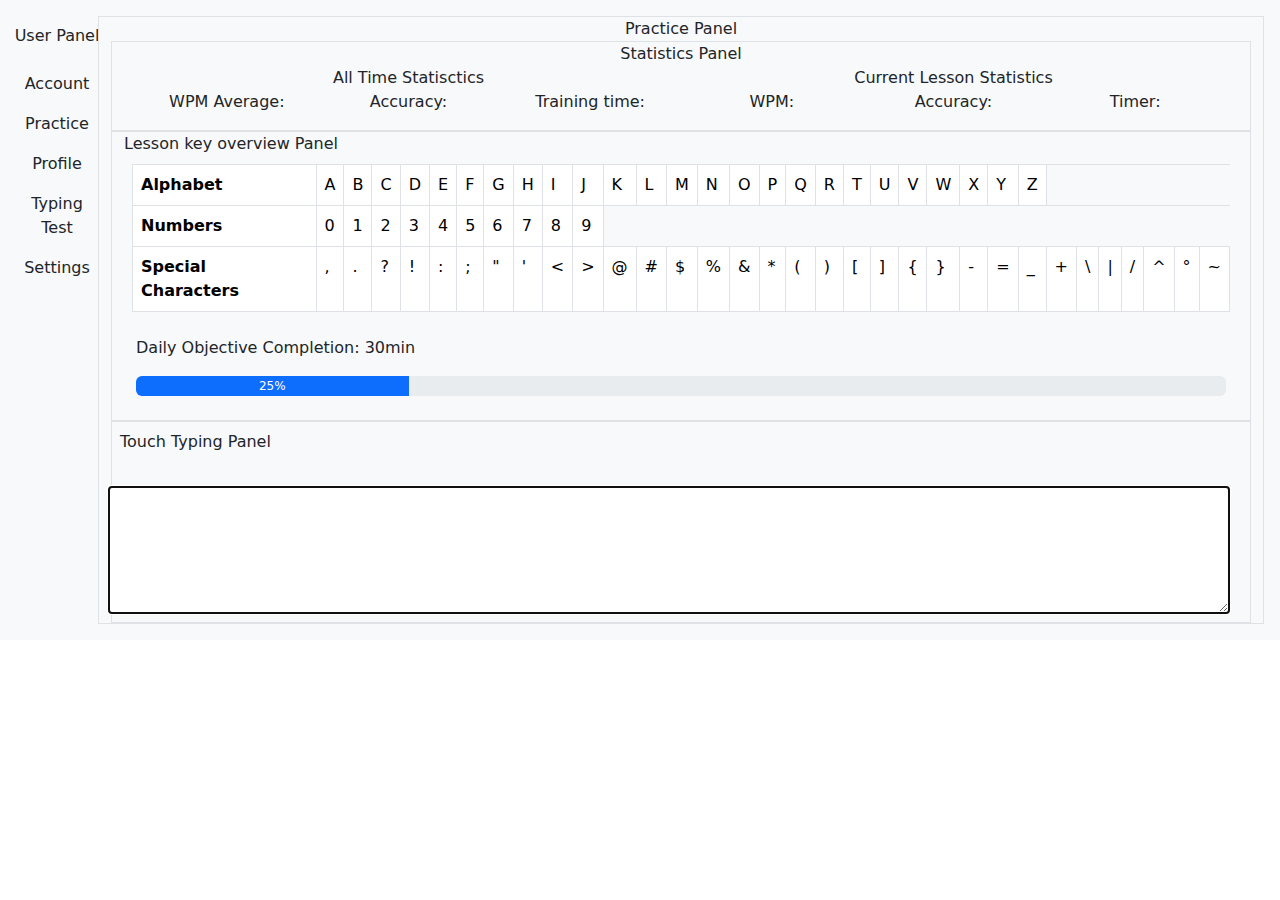
==== front/index.html @ fcf442ee "Built UI MVP using boostrap" ====
<!DOCTYPE html>
<html lang="en">
<head>
    <meta charset="UTF-8">
    <meta http-equiv="X-UA-Compatible" content="IE=edge">
    <meta name="viewport" content="width=device-width, initial-scale=1.0">
    <link rel="stylesheet" href="/front/styles.css">
    <!-- Latest compiled and minified CSS -->
    <link href="https://cdn.jsdelivr.net/npm/bootstrap@5.1.3/dist/css/bootstrap.min.css" rel="stylesheet">
    <!-- Latest compiled JavaScript -->
    <script src="https://cdn.jsdelivr.net/npm/bootstrap@5.1.3/dist/js/bootstrap.bundle.min.js"></script>
    <script src="/back/script.js" defer></script>
    <title>Speed Typing</title>
</head>
<body>
    <div class="p-2 bg-light gap-3 container-fluid">
        <div class="p-2 row" id="user-panel">
            <div class="p-2 col-sm-1 text-center">User Panel
                <div class="p-2 mt-3 text-center">Account</div>
                <div class="p-2 text-center ">Practice</div>
                <div class="p-2 text-center ">Profile</div>
                <div class="p-2 text-center ">Typing Test</div>
                <div class="p-2 text-center ">Settings</div>
            </div>
        <div class=" row col-sm-11 container-fluid border justify-content-center">Practice Panel
                    <div class=" row container-fluid border text-center justify-content-center">Statistics Panel
                        <div class=" row container-fluid">
                            <div class="col-6 container">All Time Statisctics</div>
                            <div class="col-6 container">Current Lesson Statistics</div>
                        </div>
                        <div class="row ">
                            <div class=" col-2 container">WPM Average:
                                <p class="wpmall" id="wpmall"></p>
                            </div>
                            <div class=" col-2 wordsPerMinute container" id="wpm">Accuracy:
                                <p class="accuracyall" id="accuracyall"></p>
                            </div>
                            <div class=" col-2 container" id="">Training time:
                                <p class="timeall" id="timeall"></p>
                            </div>    
                            <div class=" col-2 container " id="">WPM: 
                                <p class="wordsPerMinutelesson" id="wordsPerMinutelesson"></p>
                            </div>
                            <div class=" col-2 container " id="">Accuracy:
                                <p class="accuracylesson" id="accuracylesson"></p>
                            </div>
                            <div class="col-2 container " id="">Timer:
                                <p class="timer" id="timer"></p>
                            </div>
                        </div>
                    </div>
                    <div class=" row container border">Lesson key overview Panel
                        <div class="p-2 container">
                            <table class="table table-bordered" id="alphabet">
                                <tbody>
                                    <tr>
                                        <th scope="row">Alphabet</th>
                                        <td>A</td>
                                        <td>B</td>
                                        <td>C</td>
                                        <td>D</td>
                                        <td>E</td>
                                        <td>F</td>
                                        <td>G</td>
                                        <td>H</td>
                                        <td>I</td>
                                        <td>J</td>
                                        <td>K</td>
                                        <td>L</td>
                                        <td>M</td>
                                        <td>N</td>
                                        <td>O</td>
                                        <td>P</td>
                                        <td>Q</td>
                                        <td>R</td>
                                        <td>T</td>
                                        <td>U</td>
                                        <td>V</td>
                                        <td>W</td>
                                        <td>X</td>
                                        <td>Y</td>
                                        <td>Z</td>
                                    </tr>
                                    <tr>
                                        <th scope="row">Numbers</th>
                                        <td>0</td>
                                        <td>1</td>
                                        <td>2</td>
                                        <td>3</td>
                                        <td>4</td>
                                        <td>5</td>
                                        <td>6</td>
                                        <td>7</td>
                                        <td>8</td>
                                        <td>9</td>
                                    </tr>
                                    <tr>
                                    <th scope="row">Special Characters</th>
                                        <td>,</td>
                                        <td>.</td>
                                        <td>?</td>
                                        <td>!</td>
                                        <td>:</td>
                                        <td>;</td>
                                        <td>"</td>
                                        <td>'</td>
                                        <td><</td>
                                        <td>></td>
                                        <td>@</td>
                                        <td>#</td>
                                        <td>$</td>
                                        <td>%</td>
                                        <td>&</td>
                                        <td>*</td>
                                        <td>(</td>
                                        <td>)</td>
                                        <td>[</td>
                                        <td>]</td>
                                        <td>{</td>
                                        <td>}</td>
                                        <td>-</td>
                                        <td>=</td>
                                        <td>_</td>
                                        <td>+</td>
                                        <td>\</td>
                                        <td>|</td>
                                        <td>/</td>
                                        <td>^</td>
                                        <td>°</td>
                                        <td>~</td>
                                    </tr>
                                </tbody>
                            </table>
                        </div>
                        <p>Daily Objective Completion: 30min</p>
                        <div class="pb-4">
                            <div class="progress" style="height: 20px;">
                                <div class="progress-bar" role="progressbar" style="width: 25%;" aria-valuenow="25" aria-valuemin="0" aria-valuemax="100">25%</div>
                            </div>
                        </div>
                    </div>
                    <div class="p-2 row container border">Touch Typing Panel
                        <div class=" p-2 row ">
                            <div class ="p-2 container quote-display" id="quoteDisplay"></div>
                        </div>
                        <textarea class="p-2 row container quote-input" id="quoteInput"  autofocus></textarea>
                    </div>
            </div>
        </div>
    </div>
    
</body>
</html>
---- front/styles.css ----
body, .quote-input {
    font-family: 'Gill Sans', 'Gill sans MT', 'Calibri', 'Trebuchet MS', sans-serif;
}

.quote-input {
    border: 2px solid darkgoldenrod;
    height: 8rem;
    font-size: 1rem;

}

.quote-input:focus {
    border-color: black;
}

.correct {
    color: green;
}

.incorrect {
    color: red;
    text-decoration: underline;
}

td { table-layout: fixed; }
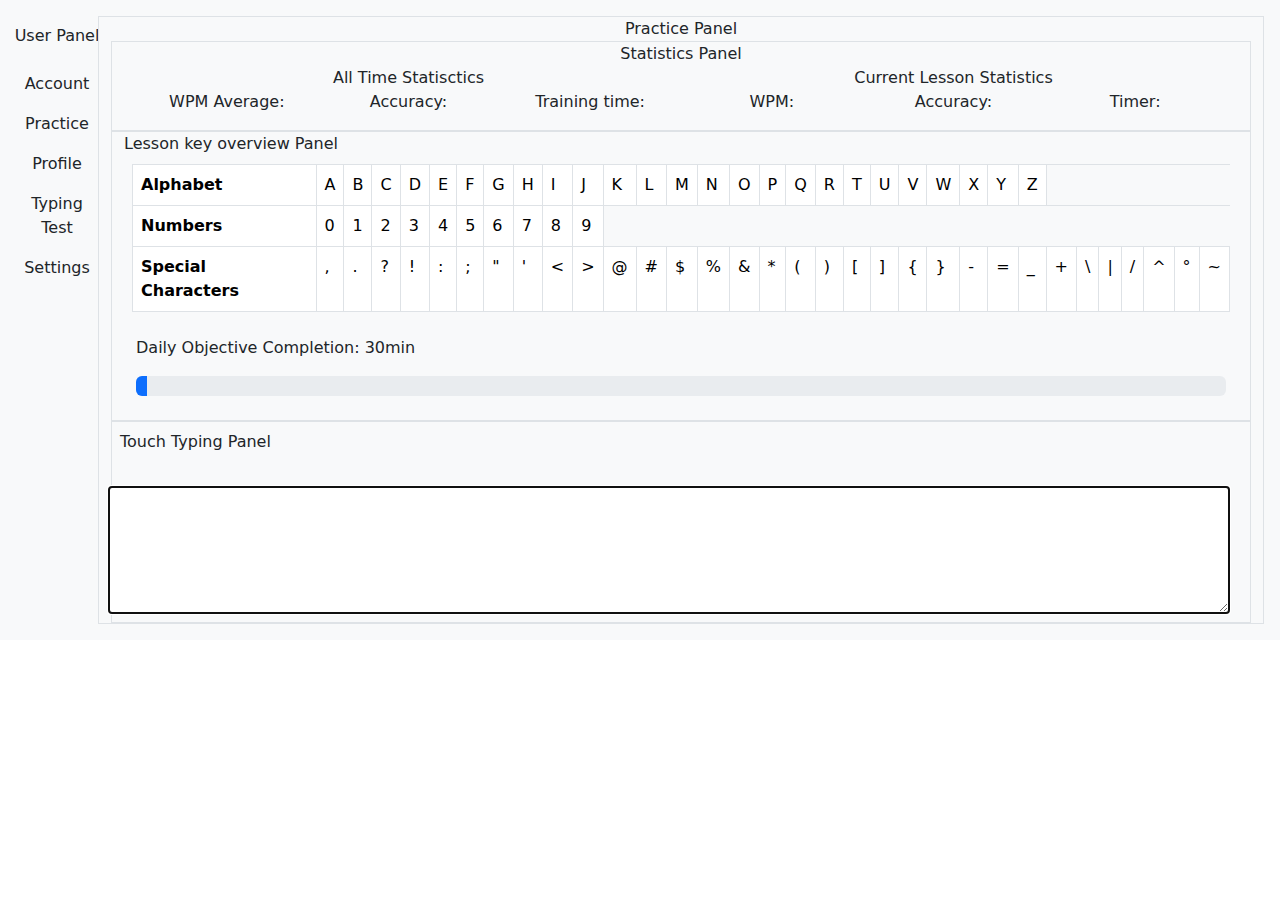
==== commit 482139d5: "Statistics are linked to panel via localstorage" ====
--- a/front/index.html
+++ b/front/index.html
@@ -135,7 +135,7 @@
                         <p>Daily Objective Completion: 30min</p>
                         <div class="pb-4">
                             <div class="progress" style="height: 20px;">
-                                <div class="progress-bar" role="progressbar" style="width: 25%;" aria-valuenow="25" aria-valuemin="0" aria-valuemax="100">25%</div>
+                                <div class="progress-bar" role="progressbar" style="width: 1%;" aria-valuenow="0" aria-valuemin="0" aria-valuemax="100" id="progressBar"></div>
                             </div>
                         </div>
                     </div>
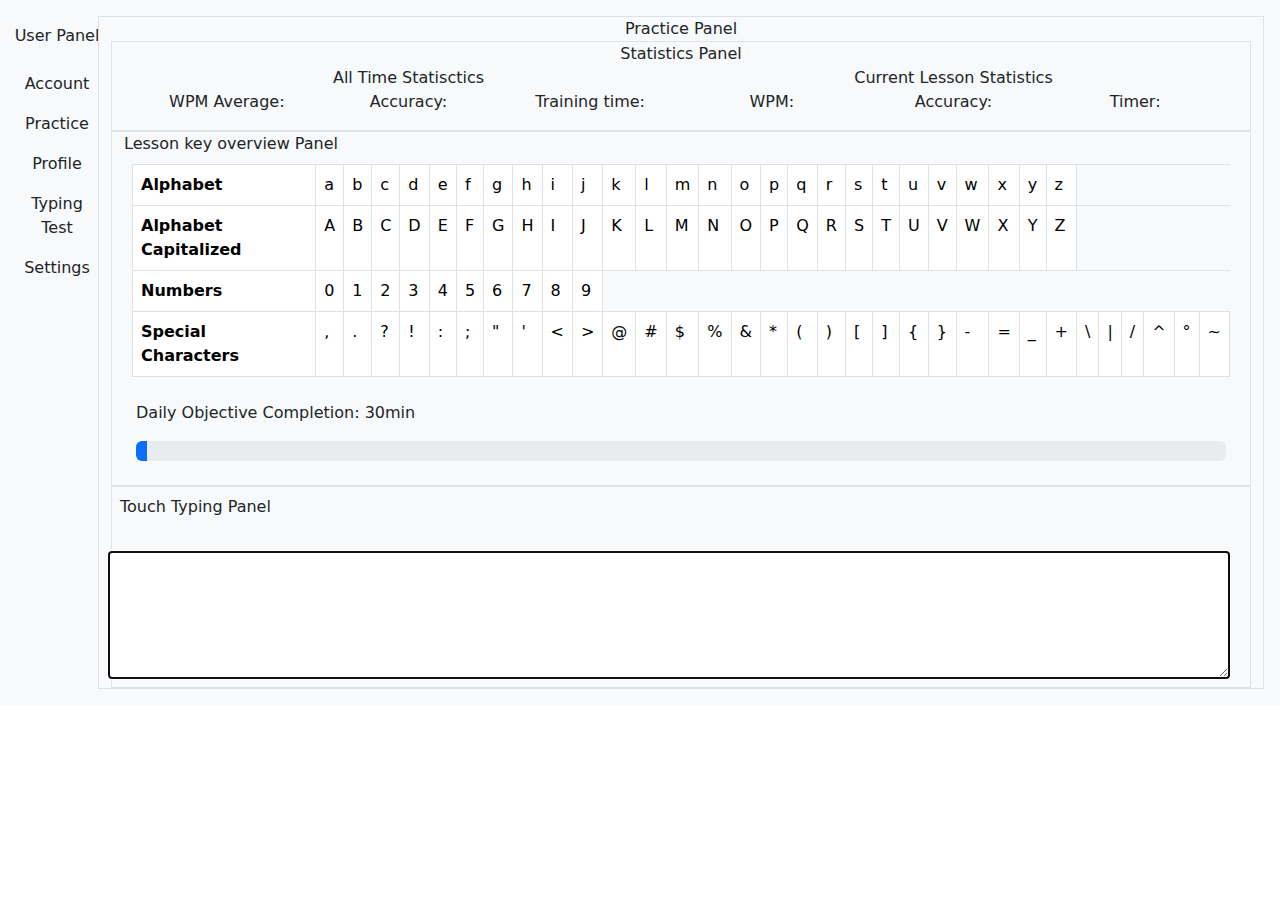
==== commit dd583f31: "Added function to highlight in green the characters that are present during lessons." ====
--- a/front/index.html
+++ b/front/index.html
@@ -51,10 +51,39 @@
                     </div>
                     <div class=" row container border">Lesson key overview Panel
                         <div class="p-2 container">
-                            <table class="table table-bordered" id="alphabet">
+                            <table class="table table-bordered" id="character">
                                 <tbody>
                                     <tr>
-                                        <th scope="row">Alphabet</th>
+                                        <th data-cell-style="cellStyle" scope="row" id="az">Alphabet</th>
+                                        <td>a</td>
+                                        <td>b</td>
+                                        <td>c</td>
+                                        <td>d</td>
+                                        <td>e</td>
+                                        <td>f</td>
+                                        <td>g</td>
+                                        <td>h</td>
+                                        <td>i</td>
+                                        <td>j</td>
+                                        <td>k</td>
+                                        <td>l</td>
+                                        <td>m</td>
+                                        <td>n</td>
+                                        <td>o</td>
+                                        <td>p</td>
+                                        <td>q</td>
+                                        <td>r</td>
+                                        <td>s</td>
+                                        <td>t</td>
+                                        <td>u</td>
+                                        <td>v</td>
+                                        <td>w</td>
+                                        <td>x</td>
+                                        <td>y</td>
+                                        <td>z</td>
+                                    </tr>
+                                    <tr>
+                                        <th data-cell-style="cellStyle" scope="row">Alphabet Capitalized</th>
                                         <td>A</td>
                                         <td>B</td>
                                         <td>C</td>
@@ -73,6 +102,7 @@
                                         <td>P</td>
                                         <td>Q</td>
                                         <td>R</td>
+                                        <td>S</td>
                                         <td>T</td>
                                         <td>U</td>
                                         <td>V</td>
@@ -82,7 +112,7 @@
                                         <td>Z</td>
                                     </tr>
                                     <tr>
-                                        <th scope="row">Numbers</th>
+                                        <th data-cell-style="cellStyle" scope="row">Numbers</th>
                                         <td>0</td>
                                         <td>1</td>
                                         <td>2</td>
@@ -95,7 +125,7 @@
                                         <td>9</td>
                                     </tr>
                                     <tr>
-                                    <th scope="row">Special Characters</th>
+                                    <th data-cell-style="cellStyle" scope="row">Special Characters</th>
                                         <td>,</td>
                                         <td>.</td>
                                         <td>?</td>
--- a/front/styles.css
+++ b/front/styles.css
@@ -23,3 +23,7 @@
 }
 
 td { table-layout: fixed; }
+
+td.yes{
+    background-color: green;
+}
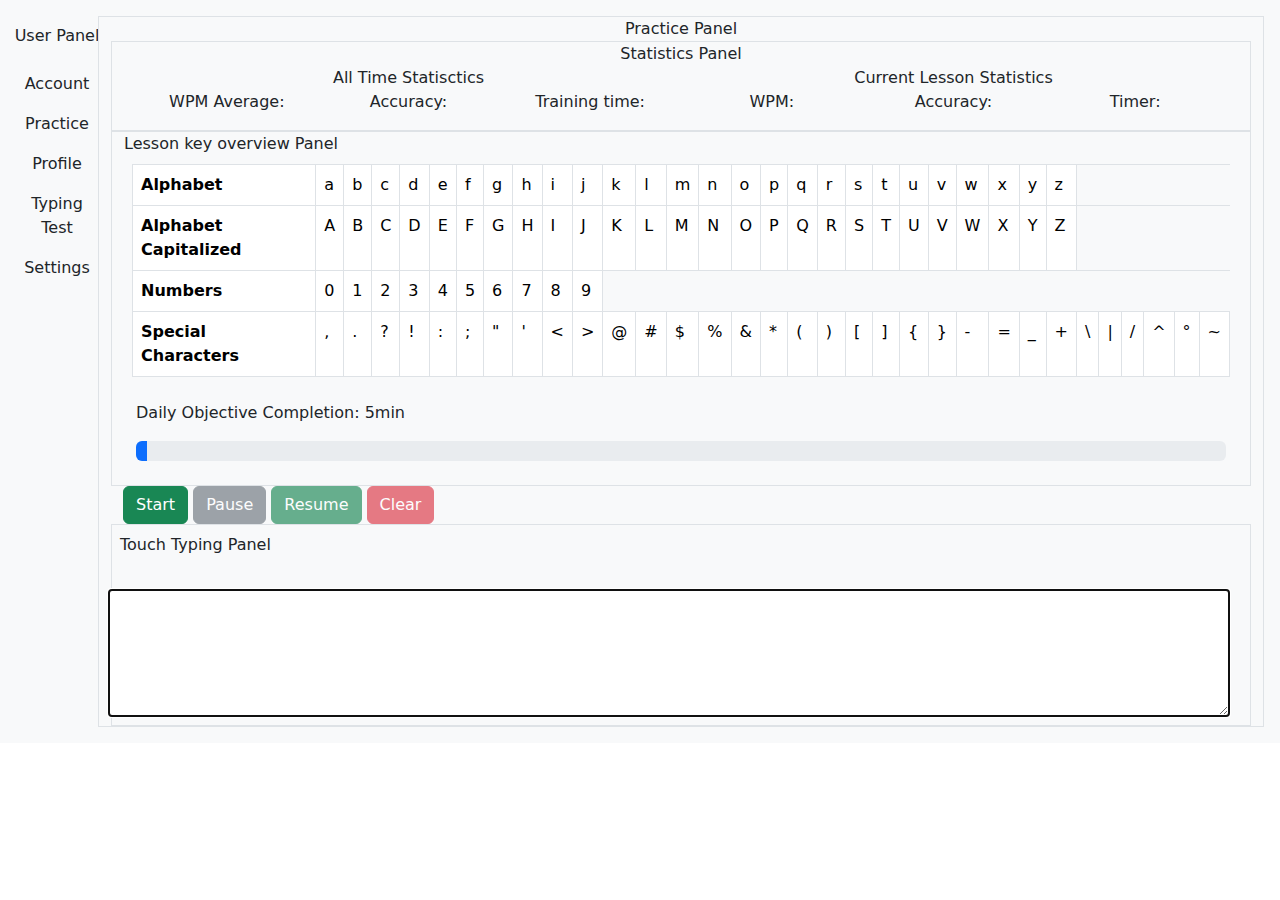
==== commit 21a831c1: "Added Timer controls to better understand setIntervals" ====
--- a/front/index.html
+++ b/front/index.html
@@ -45,7 +45,7 @@
                                 <p class="accuracylesson" id="accuracylesson"></p>
                             </div>
                             <div class="col-2 container " id="">Timer:
-                                <p class="timer" id="timer"></p>
+                                <p class="clock-timer" id="clock-timer"></p>
                             </div>
                         </div>
                     </div>
@@ -162,18 +162,24 @@
                                 </tbody>
                             </table>
                         </div>
-                        <p>Daily Objective Completion: 30min</p>
+                        <p>Daily Objective Completion: 5min</p>
                         <div class="pb-4">
                             <div class="progress" style="height: 20px;">
                                 <div class="progress-bar" role="progressbar" style="width: 1%;" aria-valuenow="0" aria-valuemin="0" aria-valuemax="100" id="progressBar"></div>
                             </div>
                         </div>
                     </div>
+                    <div class="timerControls">
+                        <button type="button" class="btn btn-success start" id="startClock" onclick="startClock()">Start</button>
+                        <button type="button" class="btn btn-secondary  pause" id="pauseClock" onclick="pauseClock()"disabled>Pause</button>
+                        <button type="button" class="btn btn-success resume" id="resumeClock" onclick="resumeClock()"disabled>Resume</button>
+                        <button type="button" class="btn btn-danger stop" id="stopClock"onclick="stopClock()"disabled>Clear</button>
+                    </div>
                     <div class="p-2 row container border">Touch Typing Panel
                         <div class=" p-2 row ">
                             <div class ="p-2 container quote-display" id="quoteDisplay"></div>
                         </div>
-                        <textarea class="p-2 row container quote-input" id="quoteInput"  autofocus></textarea>
+                        <textarea class="p-2 row container quote-input" id="quoteInput" onclick="startClock()" autofocus></textarea>
                     </div>
             </div>
         </div>
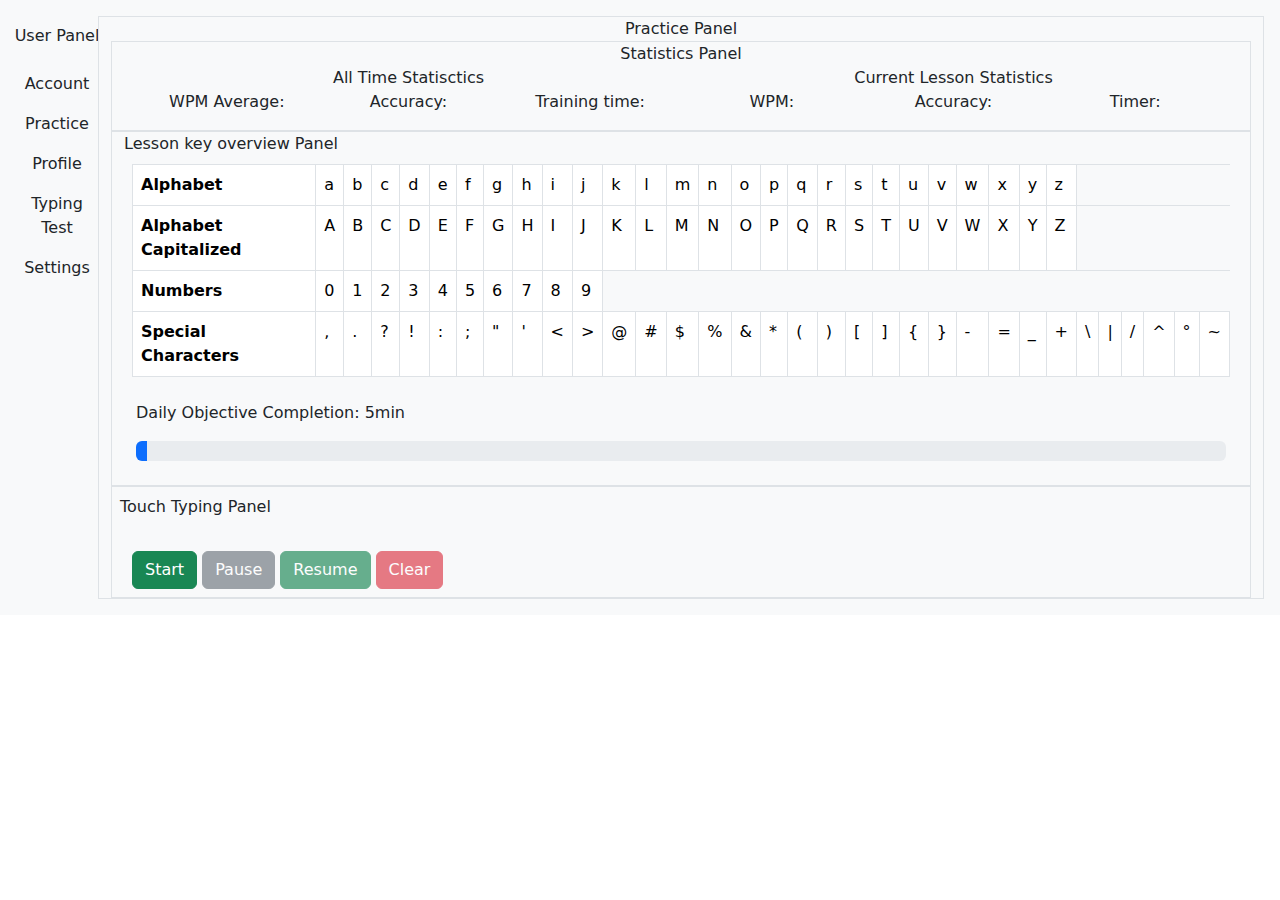
==== commit 8b1bfeaf: "Hide and show buttons for start/stop/resume/pause of active area" ====
--- a/front/index.html
+++ b/front/index.html
@@ -169,17 +169,20 @@
                             </div>
                         </div>
                     </div>
-                    <div class="timerControls">
-                        <button type="button" class="btn btn-success start" id="startClock" onclick="startClock()">Start</button>
-                        <button type="button" class="btn btn-secondary  pause" id="pauseClock" onclick="pauseClock()"disabled>Pause</button>
-                        <button type="button" class="btn btn-success resume" id="resumeClock" onclick="resumeClock()"disabled>Resume</button>
-                        <button type="button" class="btn btn-danger stop" id="stopClock"onclick="stopClock()"disabled>Clear</button>
-                    </div>
                     <div class="p-2 row container border">Touch Typing Panel
                         <div class=" p-2 row ">
                             <div class ="p-2 container quote-display" id="quoteDisplay"></div>
                         </div>
-                        <textarea class="p-2 row container quote-input" id="quoteInput" onclick="startClock()" autofocus></textarea>
+                        <div class="Input" id="input">
+                            <div class="timerControls d-block" id="timerControls">
+                                <button type="button" class="btn btn-success start" id="startClock" onclick="startClock()">Start</button>
+                                <button type="button" class="btn btn-secondary  pause" id="pauseClock" onclick="pauseClock()"disabled>Pause</button>
+                                <button type="button" class="btn btn-success resume" id="resumeClock" onclick="resumeClock()"disabled>Resume</button>
+                                <button type="button" class="btn btn-danger stop" id="stopClock"onclick="stopClock()"disabled>Clear</button>
+                            </div>
+                            <textarea class="p-2 row container quote-input d-none" id="quoteInput" autofocus></textarea>
+                        </div>
+                            
                     </div>
             </div>
         </div>
--- a/front/styles.css
+++ b/front/styles.css
@@ -4,7 +4,7 @@
 
 .quote-input {
     border: 2px solid darkgoldenrod;
-    height: 8rem;
+    height: 10rem;
     font-size: 1rem;
 
 }
@@ -27,3 +27,20 @@
 td.yes{
     background-color: green;
 }
+
+.input{
+    position:relative;
+}
+
+.input .timerControls{
+    display:block;
+}
+
+.input textarea{
+    position: absolute;
+    top: 50px;
+    left: 50px;
+    height: 200px;
+    width: 200px;
+    background-color: rgba(255,255,255,0.5);
+}
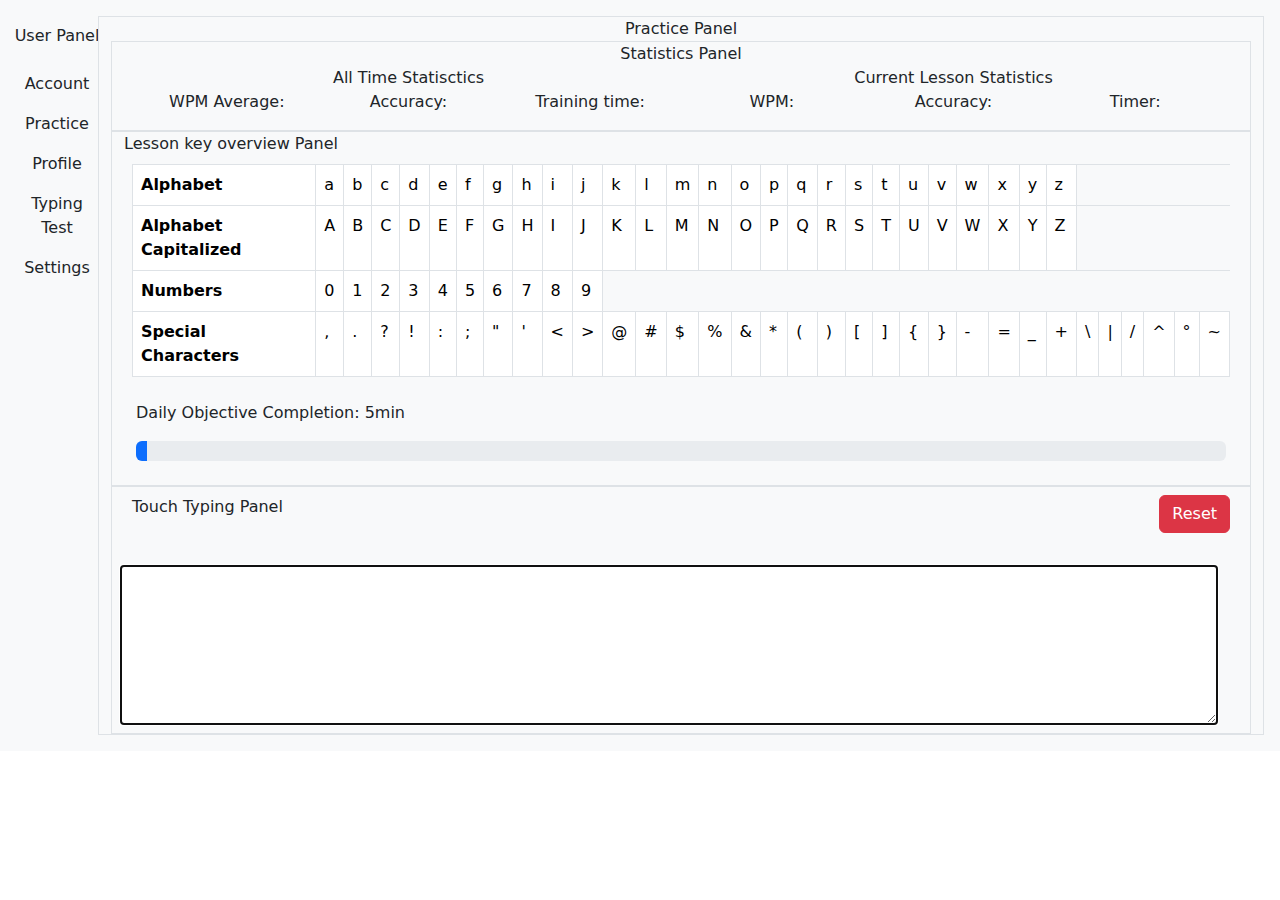
==== commit aebf6d73: "Fixed click and stop/start feature. Added Reset button" ====
--- a/front/index.html
+++ b/front/index.html
@@ -169,18 +169,16 @@
                             </div>
                         </div>
                     </div>
-                    <div class="p-2 row container border">Touch Typing Panel
+                    <div class="p-2 row border">
+                        <div class="col">Touch Typing Panel</div>
+                        <div class="col-auto text-right" id="timerControls">
+                            <button type="button" class="btn btn-danger stop" id="stopClock"onclick="stopClock()">Reset</button>
+                        </div>
                         <div class=" p-2 row ">
                             <div class ="p-2 container quote-display" id="quoteDisplay"></div>
                         </div>
                         <div class="Input" id="input">
-                            <div class="timerControls d-block" id="timerControls">
-                                <button type="button" class="btn btn-success start" id="startClock" onclick="startClock()">Start</button>
-                                <button type="button" class="btn btn-secondary  pause" id="pauseClock" onclick="pauseClock()"disabled>Pause</button>
-                                <button type="button" class="btn btn-success resume" id="resumeClock" onclick="resumeClock()"disabled>Resume</button>
-                                <button type="button" class="btn btn-danger stop" id="stopClock"onclick="stopClock()"disabled>Clear</button>
-                            </div>
-                            <textarea class="p-2 row container quote-input d-none" id="quoteInput" autofocus></textarea>
+                            <textarea class="p-2 row container quote-input d-block" id="quoteInput" autofocus></textarea>
                         </div>
                             
                     </div>
--- a/front/styles.css
+++ b/front/styles.css
@@ -44,3 +44,8 @@
     width: 200px;
     background-color: rgba(255,255,255,0.5);
 }
+
+/* .right {
+    position:absolute;
+    right:0px;
+  } */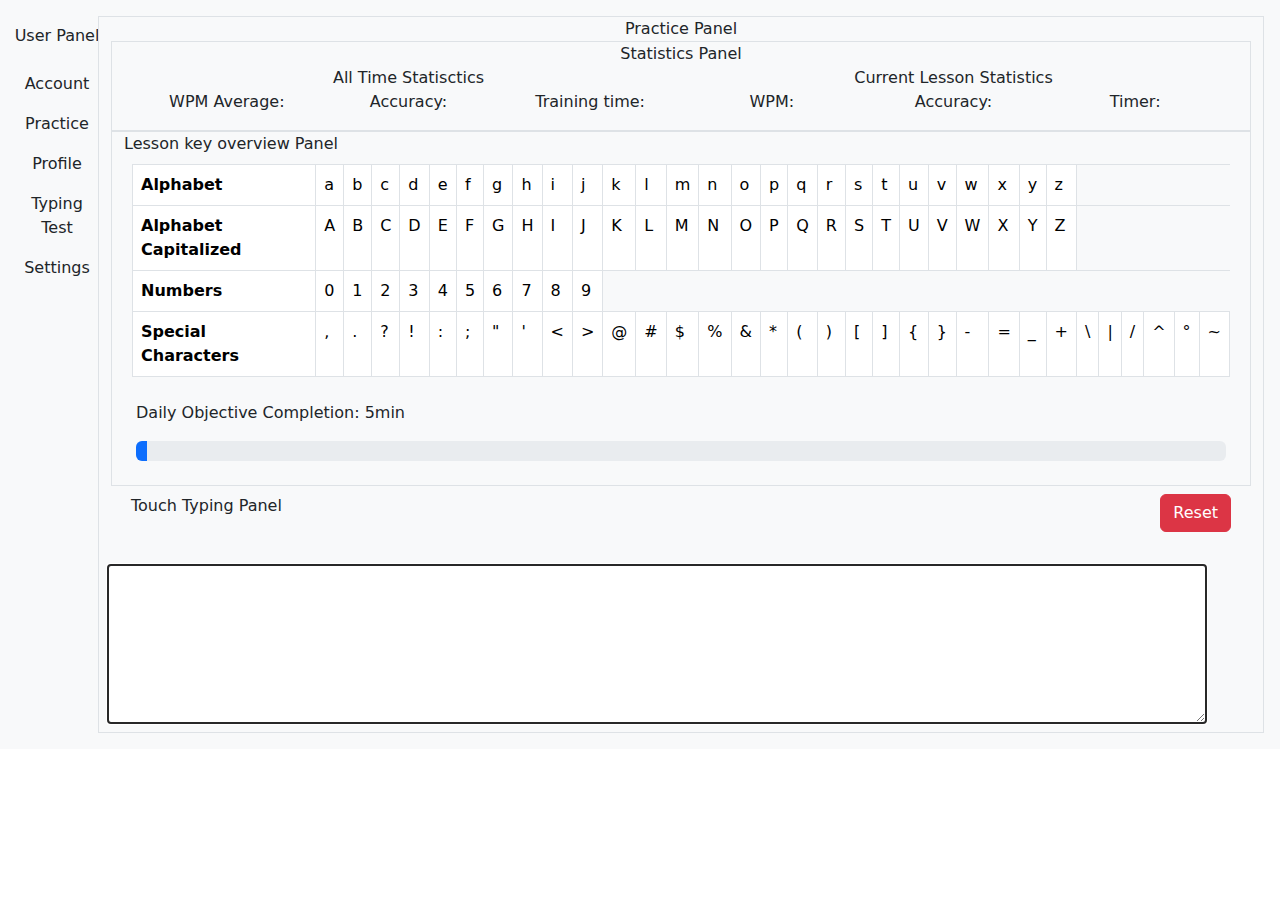
==== commit 33c208e3: "Click to activate message" ====
--- a/front/index.html
+++ b/front/index.html
@@ -169,16 +169,19 @@
                             </div>
                         </div>
                     </div>
-                    <div class="p-2 row border">
+                    <div class="p-2 row ">
                         <div class="col">Touch Typing Panel</div>
                         <div class="col-auto text-right" id="timerControls">
                             <button type="button" class="btn btn-danger stop" id="stopClock"onclick="stopClock()">Reset</button>
                         </div>
-                        <div class=" p-2 row ">
+                        <div class="p-2 row ">
                             <div class ="p-2 container quote-display" id="quoteDisplay"></div>
                         </div>
-                        <div class="Input" id="input">
-                            <textarea class="p-2 row container quote-input d-block" id="quoteInput" autofocus></textarea>
+                        <div class="row Input container.fluid" id="input">
+                            <textarea class="p-2 row quote-input d-block" id="quoteInput" autofocus></textarea>
+                            <div class="d-none" id="activate">
+                                <h3>Click to activate</h3>
+                            </div>
                         </div>
                             
                     </div>
--- a/front/styles.css
+++ b/front/styles.css
@@ -3,14 +3,20 @@
 }
 
 .quote-input {
-    border: 2px solid darkgoldenrod;
+    border: 2px solid orangered;
     height: 10rem;
-    font-size: 1rem;
+    text-shadow: 0px 0px 10px rgba(0, 0, 0, 100);
+	color: rgba(0, 0, 0, 0);
+	opacity: 0.9;
+    background-color: lightgrey;
 
 }
 
 .quote-input:focus {
-    border-color: black;
+    border-color: 2px solid black;
+    color: black;
+    text-shadow:none;
+    background-color: white;
 }
 
 .correct {
@@ -30,22 +36,18 @@
 
 .input{
     position:relative;
-}
-
-.input .timerControls{
-    display:block;
+    text-align: center;
 }
 
 .input textarea{
-    position: absolute;
-    top: 50px;
-    left: 50px;
     height: 200px;
-    width: 200px;
+    width: auto;
     background-color: rgba(255,255,255,0.5);
 }
 
-/* .right {
-    position:absolute;
-    right:0px;
-  } */+#activate{
+    display: inline-block;
+    position:relative;
+    top:-50%;
+    left:auto/2;
+}